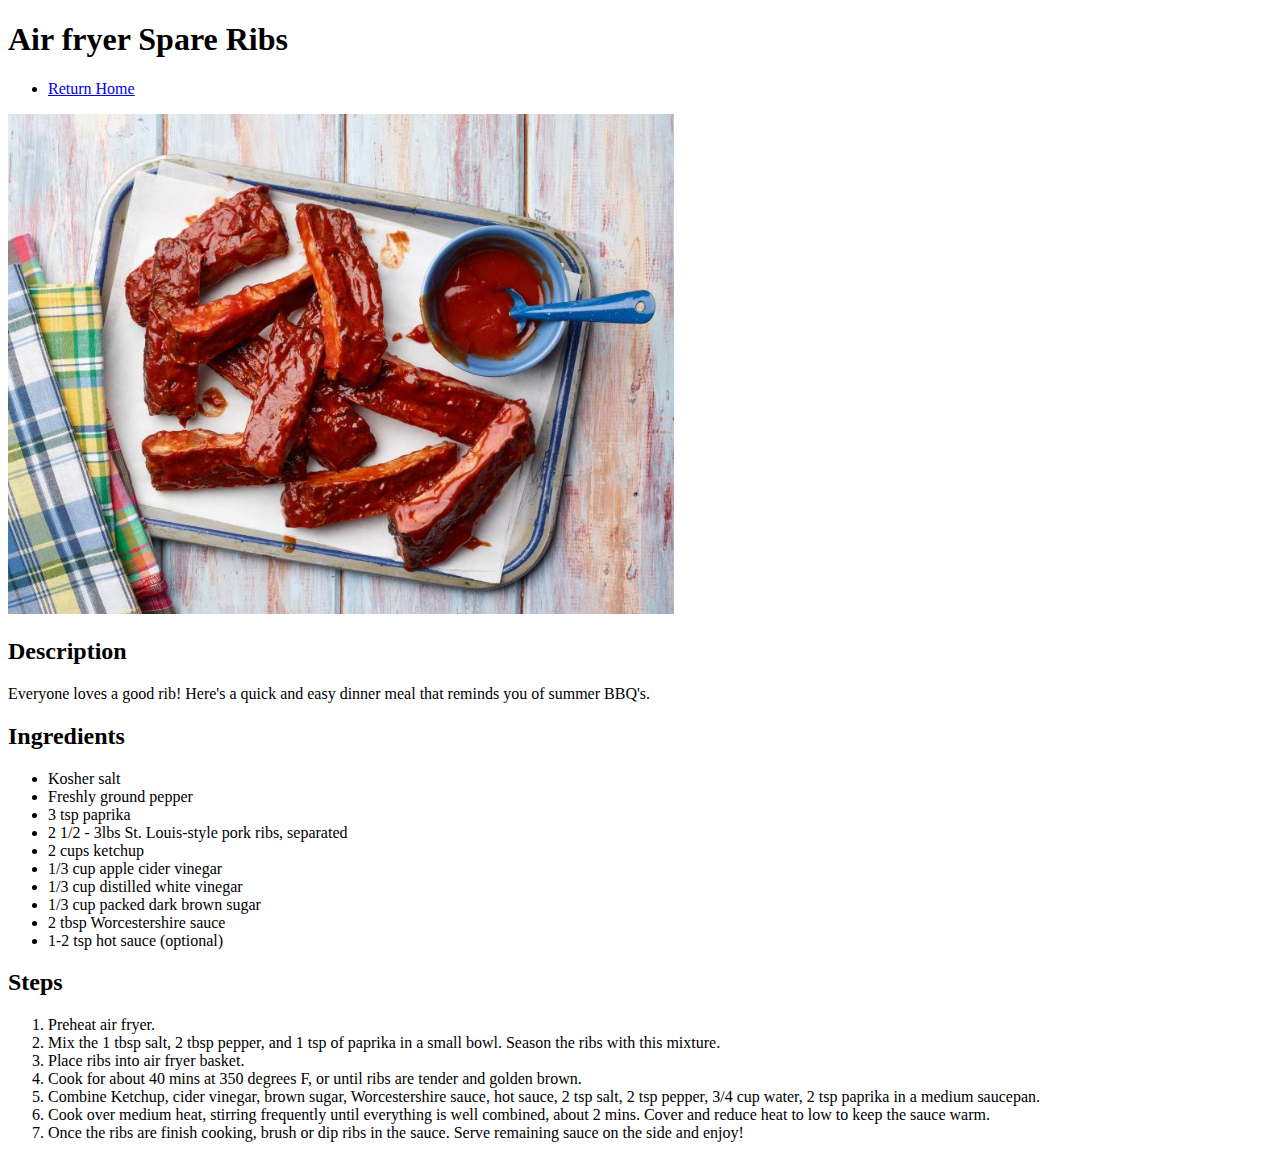
==== recipes/airfryerribs.html @ ecca2a74 "Added the following files: airfryertaquitos.html and airfryerribs.html in recipes folder, and sparer" ====
<!DOCTYPE html>
<html lang="en">
  <head>
    <meta charset="utf-8" />
    <title>Air fryer Spare Ribs</title>
  </head>

  <body>
    <h1>Air fryer Spare Ribs</h1>
    <ul>
      <li><a href="../index.html">Return Home</a></li>
    </ul>
    <img
      src="../recipes/img/spareribs.jpg"
      alt="A tray of spare ribs on parchment paper with a bowl of sauce with a brush in it."
      height="500"
    />

    <h2>Description</h2>
    <p>
      Everyone loves a good rib! Here's a quick and easy dinner meal that
      reminds you of summer BBQ's.
    </p>

    <h2>Ingredients</h2>
    <ul>
      <li>Kosher salt</li>
      <li>Freshly ground pepper</li>
      <li>3 tsp paprika</li>
      <li>2 1/2 - 3lbs St. Louis-style pork ribs, separated</li>
      <li>2 cups ketchup</li>
      <li>1/3 cup apple cider vinegar</li>
      <li>1/3 cup distilled white vinegar</li>
      <li>1/3 cup packed dark brown sugar</li>
      <li>2 tbsp Worcestershire sauce</li>
      <li>1-2 tsp hot sauce (optional)</li>
    </ul>

    <h2>Steps</h2>
    <ol>
      <li>Preheat air fryer.</li>
      <li>
        Mix the 1 tbsp salt, 2 tbsp pepper, and 1 tsp of paprika in a small
        bowl. Season the ribs with this mixture.
      </li>
      <li>Place ribs into air fryer basket.</li>
      <li>
        Cook for about 40 mins at 350 degrees F, or until ribs are tender and
        golden brown.
      </li>
      <li>
        Combine Ketchup, cider vinegar, brown sugar, Worcestershire sauce, hot
        sauce, 2 tsp salt, 2 tsp pepper, 3/4 cup water, 2 tsp paprika in a
        medium saucepan.
      </li>
      <li>
        Cook over medium heat, stirring frequently until everything is well
        combined, about 2 mins. Cover and reduce heat to low to keep the sauce
        warm.
      </li>
      <li>
        Once the ribs are finish cooking, brush or dip ribs in the sauce. Serve
        remaining sauce on the side and enjoy!
      </li>
    </ol>
  </body>
</html>
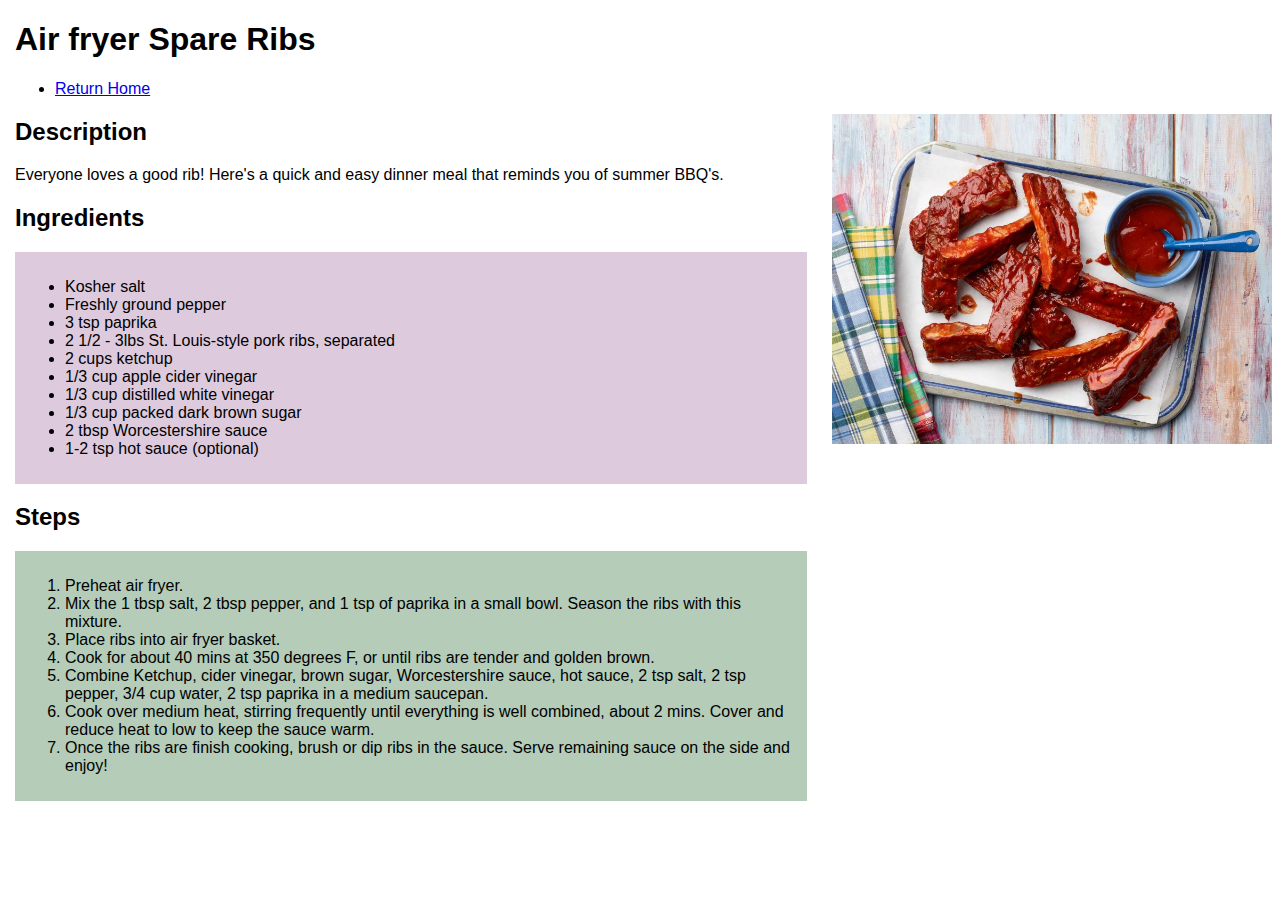
==== commit 58084498: "added css style to files. added inline-block display in index.html so links were side by side. added" ====
--- a/recipes/airfryerribs.html
+++ b/recipes/airfryerribs.html
@@ -3,6 +3,7 @@
   <head>
     <meta charset="utf-8" />
     <title>Air fryer Spare Ribs</title>
+    <link rel="stylesheet" href="../styles.css" />
   </head>
 
   <body>
@@ -10,58 +11,67 @@
     <ul>
       <li><a href="../index.html">Return Home</a></li>
     </ul>
-    <img
-      src="../recipes/img/spareribs.jpg"
-      alt="A tray of spare ribs on parchment paper with a bowl of sauce with a brush in it."
-      height="500"
-    />
 
-    <h2>Description</h2>
-    <p>
-      Everyone loves a good rib! Here's a quick and easy dinner meal that
-      reminds you of summer BBQ's.
-    </p>
+    <div>
+      <img
+        class="recipeimg wide"
+        src="../recipes/img/spareribs.jpg"
+        alt="A tray of spare ribs on parchment paper with a bowl of sauce with a brush in it."
+      />
+    </div>
 
-    <h2>Ingredients</h2>
-    <ul>
-      <li>Kosher salt</li>
-      <li>Freshly ground pepper</li>
-      <li>3 tsp paprika</li>
-      <li>2 1/2 - 3lbs St. Louis-style pork ribs, separated</li>
-      <li>2 cups ketchup</li>
-      <li>1/3 cup apple cider vinegar</li>
-      <li>1/3 cup distilled white vinegar</li>
-      <li>1/3 cup packed dark brown sugar</li>
-      <li>2 tbsp Worcestershire sauce</li>
-      <li>1-2 tsp hot sauce (optional)</li>
-    </ul>
+    <div class="content">
+      <h2>Description</h2>
+      <p>
+        Everyone loves a good rib! Here's a quick and easy dinner meal that
+        reminds you of summer BBQ's.
+      </p>
 
-    <h2>Steps</h2>
-    <ol>
-      <li>Preheat air fryer.</li>
-      <li>
-        Mix the 1 tbsp salt, 2 tbsp pepper, and 1 tsp of paprika in a small
-        bowl. Season the ribs with this mixture.
-      </li>
-      <li>Place ribs into air fryer basket.</li>
-      <li>
-        Cook for about 40 mins at 350 degrees F, or until ribs are tender and
-        golden brown.
-      </li>
-      <li>
-        Combine Ketchup, cider vinegar, brown sugar, Worcestershire sauce, hot
-        sauce, 2 tsp salt, 2 tsp pepper, 3/4 cup water, 2 tsp paprika in a
-        medium saucepan.
-      </li>
-      <li>
-        Cook over medium heat, stirring frequently until everything is well
-        combined, about 2 mins. Cover and reduce heat to low to keep the sauce
-        warm.
-      </li>
-      <li>
-        Once the ribs are finish cooking, brush or dip ribs in the sauce. Serve
-        remaining sauce on the side and enjoy!
-      </li>
-    </ol>
+      <h2>Ingredients</h2>
+      <div class="ingredients">
+        <ul>
+          <li>Kosher salt</li>
+          <li>Freshly ground pepper</li>
+          <li>3 tsp paprika</li>
+          <li>2 1/2 - 3lbs St. Louis-style pork ribs, separated</li>
+          <li>2 cups ketchup</li>
+          <li>1/3 cup apple cider vinegar</li>
+          <li>1/3 cup distilled white vinegar</li>
+          <li>1/3 cup packed dark brown sugar</li>
+          <li>2 tbsp Worcestershire sauce</li>
+          <li>1-2 tsp hot sauce (optional)</li>
+        </ul>
+      </div>
+
+      <h2>Steps</h2>
+      <div class="steps">
+        <ol>
+          <li>Preheat air fryer.</li>
+          <li>
+            Mix the 1 tbsp salt, 2 tbsp pepper, and 1 tsp of paprika in a small
+            bowl. Season the ribs with this mixture.
+          </li>
+          <li>Place ribs into air fryer basket.</li>
+          <li>
+            Cook for about 40 mins at 350 degrees F, or until ribs are tender
+            and golden brown.
+          </li>
+          <li>
+            Combine Ketchup, cider vinegar, brown sugar, Worcestershire sauce,
+            hot sauce, 2 tsp salt, 2 tsp pepper, 3/4 cup water, 2 tsp paprika in
+            a medium saucepan.
+          </li>
+          <li>
+            Cook over medium heat, stirring frequently until everything is well
+            combined, about 2 mins. Cover and reduce heat to low to keep the
+            sauce warm.
+          </li>
+          <li>
+            Once the ribs are finish cooking, brush or dip ribs in the sauce.
+            Serve remaining sauce on the side and enjoy!
+          </li>
+        </ol>
+      </div>
+    </div>
   </body>
 </html>
--- a/styles.css
+++ b/styles.css
@@ -0,0 +1,49 @@
+body {
+  font-family: Tahoma, Verdana, sans-serif;
+  margin-left: 15px;
+}
+.button {
+  display: inline-block;
+  margin-right: 10px;
+  text-align: center;
+}
+a {
+  display: block;
+}
+
+.imgresize {
+  height: 200px;
+  box-sizing: border-box;
+  display: block;
+  padding: 10px;
+}
+
+.recipeimg {
+  display: inline-block;
+  box-sizing: border-box;
+  float: right;
+  vertical-align: top;
+}
+
+.tall {
+  width: 35%;
+  height: auto;
+}
+.wide {
+  height: auto;
+  width: 35%;
+}
+
+.content {
+  width: 63%;
+}
+
+.steps {
+  background-color: rgb(180, 204, 184);
+  padding: 10px;
+}
+
+.ingredients {
+  background-color: rgb(221, 202, 221);
+  padding: 10px;
+}
